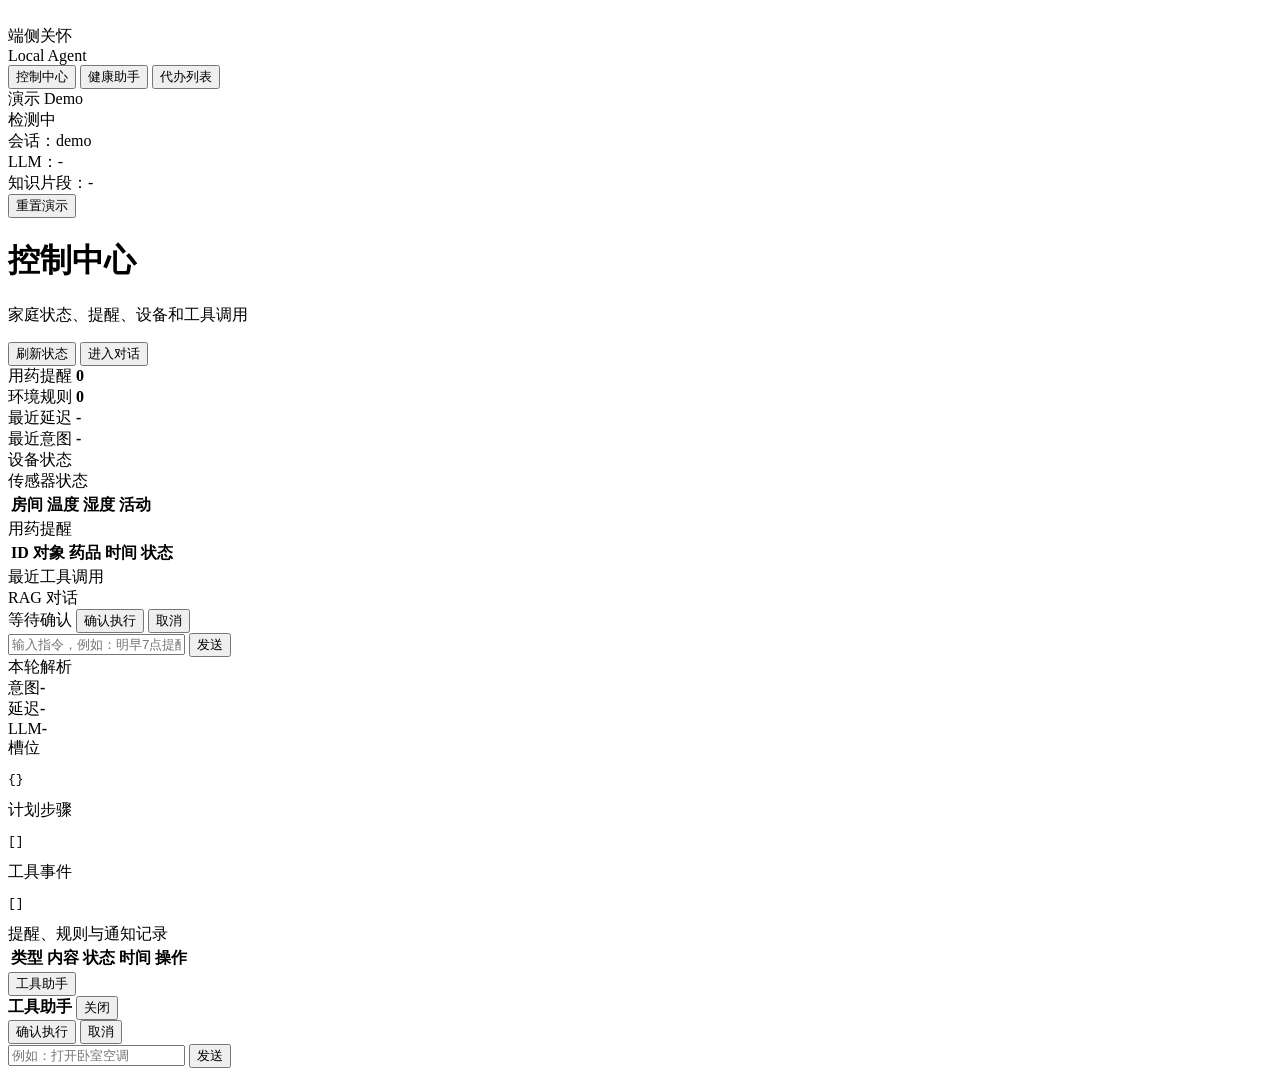
==== algorithm/showcase_java/showcase-server/src/main/resources/static/index.html @ 96845a77 "新增java初始代码" ====
<!doctype html>
<html lang="zh-CN">
<head>
    <meta charset="UTF-8">
    <meta name="viewport" content="width=device-width, initial-scale=1.0">
    <title>老人关怀端侧智能体</title>
    <link rel="stylesheet" href="/styles.css">
</head>
<body>
<div class="app-shell">
    <aside class="sidebar">
        <div class="brand">
            <img class="brand-image" alt="老人关怀" src="[data-uri]">
            <div>
                <div class="brand-title">端侧关怀</div>
                <div class="brand-subtitle">Local Agent</div>
            </div>
        </div>

        <nav class="nav-list" aria-label="主导航">
            <button class="nav-item active" data-page="dashboard">控制中心</button>
            <button class="nav-item" data-page="assistant">健康助手</button>
            <button class="nav-item" data-page="tasks">代办列表</button>
        </nav>

        <section class="demo-panel" aria-label="演示 Demo">
            <div class="side-section-title">演示 Demo</div>
            <div class="demo-list" id="demoList"></div>
        </section>

        <div class="side-status" aria-live="polite">
            <div class="status-row">
                <span class="status-dot" id="pythonDot"></span>
                <span id="pythonStatus">检测中</span>
            </div>
            <div class="status-line">会话：<span id="sessionLabel">demo</span></div>
            <div class="status-line">LLM：<span id="llmStatus">-</span></div>
            <div class="status-line">知识片段：<span id="kbChunks">-</span></div>
            <button class="reset-button" id="resetButton">重置演示</button>
        </div>
    </aside>

    <main class="main-content">
        <header class="topbar">
            <div>
                <h1 id="pageTitle">控制中心</h1>
                <p id="pageSubtitle">家庭状态、提醒、设备和工具调用</p>
            </div>
            <div class="top-actions">
                <button class="secondary-button" id="refreshButton">刷新状态</button>
                <button class="primary-button" data-page-link="assistant">进入对话</button>
            </div>
        </header>

        <section class="page active" id="page-dashboard">
            <div class="metric-strip">
                <div class="metric">
                    <span>用药提醒</span>
                    <strong id="metricReminders">0</strong>
                </div>
                <div class="metric">
                    <span>环境规则</span>
                    <strong id="metricRules">0</strong>
                </div>
                <div class="metric">
                    <span>最近延迟</span>
                    <strong id="metricLatency">-</strong>
                </div>
                <div class="metric">
                    <span>最近意图</span>
                    <strong id="metricIntent">-</strong>
                </div>
            </div>

            <div class="content-grid">
                <section class="panel">
                    <div class="panel-title">设备状态</div>
                    <div class="device-grid" id="deviceGrid"></div>
                </section>

                <section class="panel">
                    <div class="panel-title">传感器状态</div>
                    <div class="table-wrap">
                        <table>
                            <thead>
                            <tr><th>房间</th><th>温度</th><th>湿度</th><th>活动</th></tr>
                            </thead>
                            <tbody id="sensorRows"></tbody>
                        </table>
                    </div>
                </section>

                <section class="panel wide">
                    <div class="panel-title">用药提醒</div>
                    <div class="table-wrap">
                        <table>
                            <thead>
                            <tr><th>ID</th><th>对象</th><th>药品</th><th>时间</th><th>状态</th></tr>
                            </thead>
                            <tbody id="reminderRows"></tbody>
                        </table>
                    </div>
                </section>

                <section class="panel wide">
                    <div class="panel-title">最近工具调用</div>
                    <div class="timeline" id="toolTimeline"></div>
                </section>
            </div>
        </section>

        <section class="page" id="page-assistant">
            <div class="assistant-layout">
                <section class="panel chat-panel">
                    <div class="panel-title">RAG 对话</div>
                    <div class="chat-log" id="chatLog"></div>
                    <div class="confirm-bar hidden" id="confirmBar">
                        <span id="confirmText">等待确认</span>
                        <button class="primary-button" id="confirmYes">确认执行</button>
                        <button class="secondary-button" id="confirmNo">取消</button>
                    </div>
                    <form class="chat-input-row" id="chatForm">
                        <input id="chatInput" autocomplete="off" placeholder="输入指令，例如：明早7点提醒奶奶吃降压药">
                        <button class="primary-button" type="submit">发送</button>
                    </form>
                </section>

                <section class="panel analysis-panel">
                    <div class="panel-title">本轮解析</div>
                    <div class="analysis-grid">
                        <div><span>意图</span><strong id="analysisIntent">-</strong></div>
                        <div><span>延迟</span><strong id="analysisLatency">-</strong></div>
                        <div><span>LLM</span><strong id="analysisLlm">-</strong></div>
                    </div>
                    <div class="json-block">
                        <div class="json-title">槽位</div>
                        <pre id="analysisSlots">{}</pre>
                    </div>
                    <div class="json-block">
                        <div class="json-title">计划步骤</div>
                        <pre id="analysisPlan">[]</pre>
                    </div>
                    <div class="json-block">
                        <div class="json-title">工具事件</div>
                        <pre id="analysisTools">[]</pre>
                    </div>
                    <div class="refs" id="knowledgeRefs"></div>
                </section>
            </div>
        </section>

        <section class="page" id="page-tasks">
            <section class="panel">
                <div class="panel-title">提醒、规则与通知记录</div>
                <div class="table-wrap">
                    <table>
                        <thead>
                        <tr><th>类型</th><th>内容</th><th>状态</th><th>时间</th><th>操作</th></tr>
                        </thead>
                        <tbody id="taskRows"></tbody>
                    </table>
                </div>
            </section>
        </section>
    </main>
</div>

<button class="floating-button" id="floatOpen">工具助手</button>
<section class="floating-chat hidden" id="floatChat" aria-label="工具助手浮窗">
    <div class="floating-head">
        <strong>工具助手</strong>
        <button id="floatClose" aria-label="关闭">关闭</button>
    </div>
    <div class="float-log" id="floatLog"></div>
    <div class="float-confirm hidden" id="floatConfirm">
        <button class="primary-button" id="floatConfirmYes">确认执行</button>
        <button class="secondary-button" id="floatConfirmNo">取消</button>
    </div>
    <form class="float-form" id="floatForm">
        <input id="floatInput" autocomplete="off" placeholder="例如：打开卧室空调">
        <button type="submit">发送</button>
    </form>
</section>

<script src="/app.js"></script>
</body>
</html>
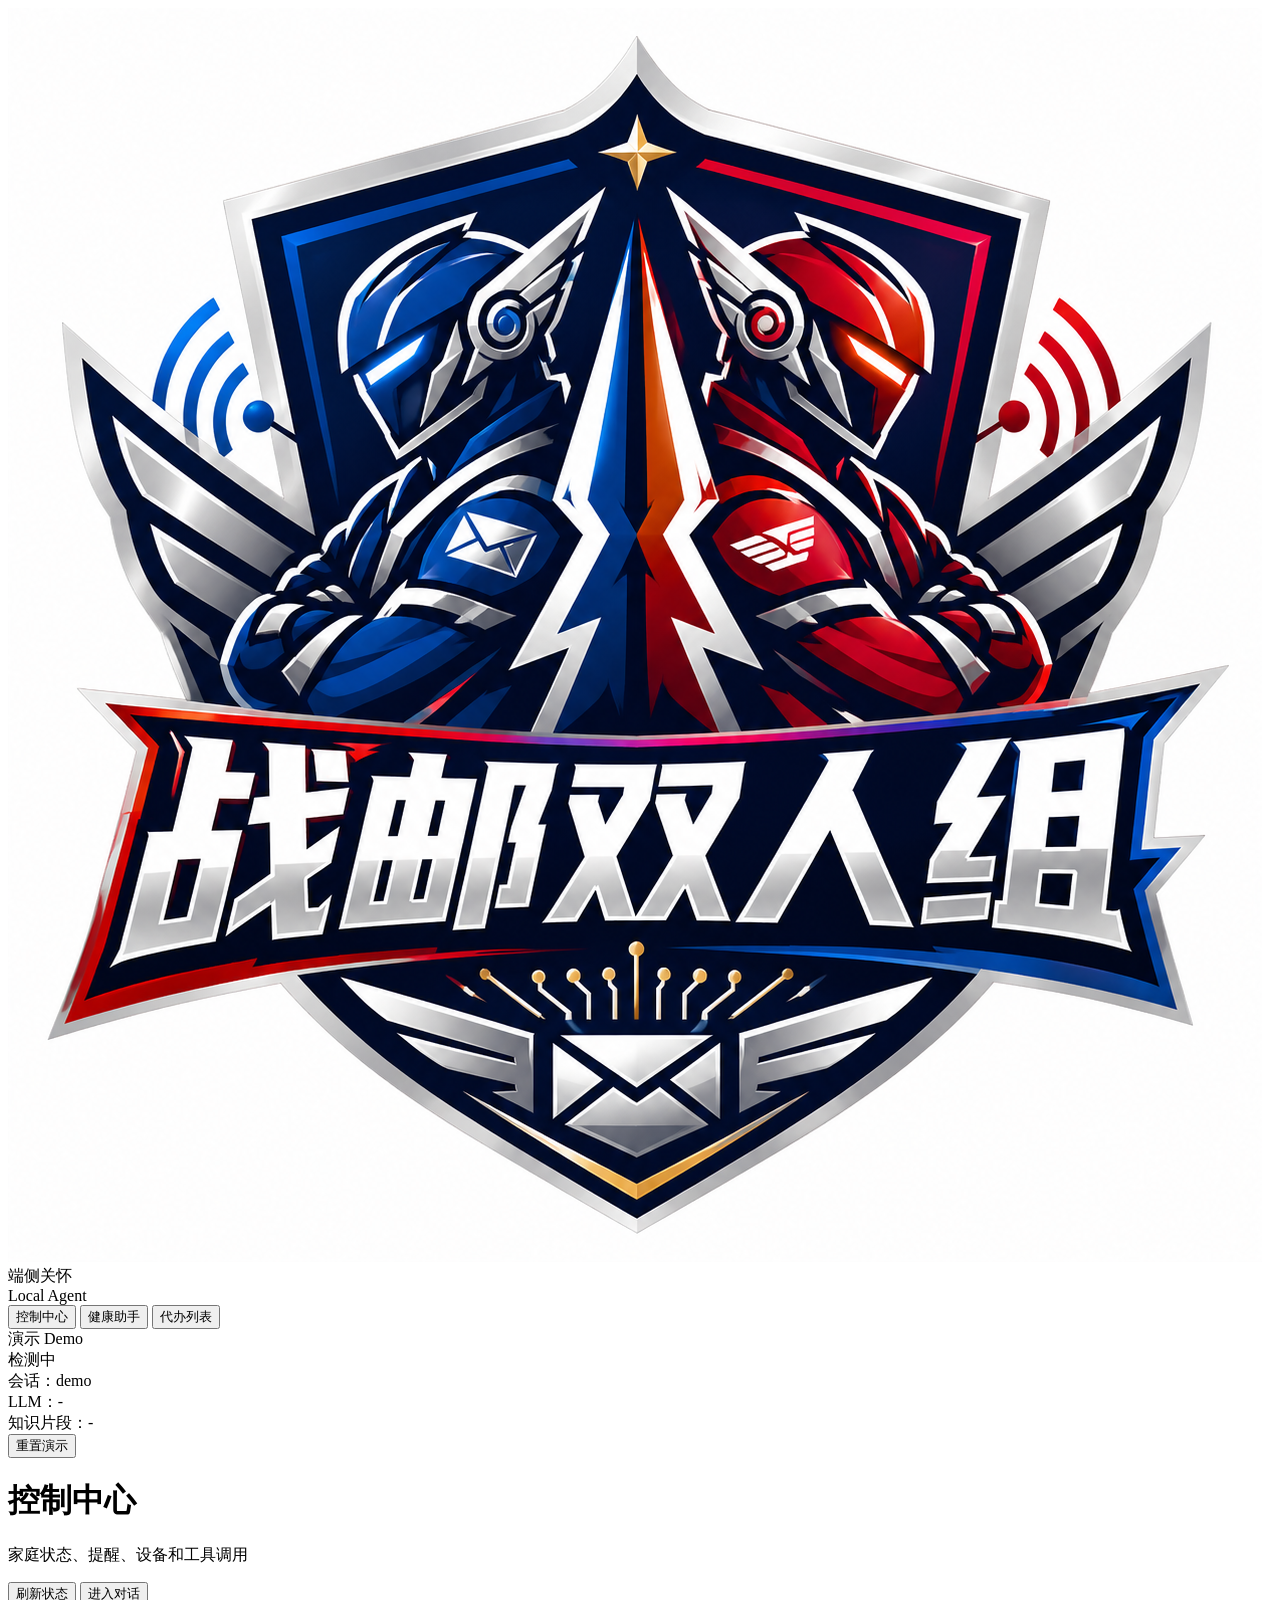
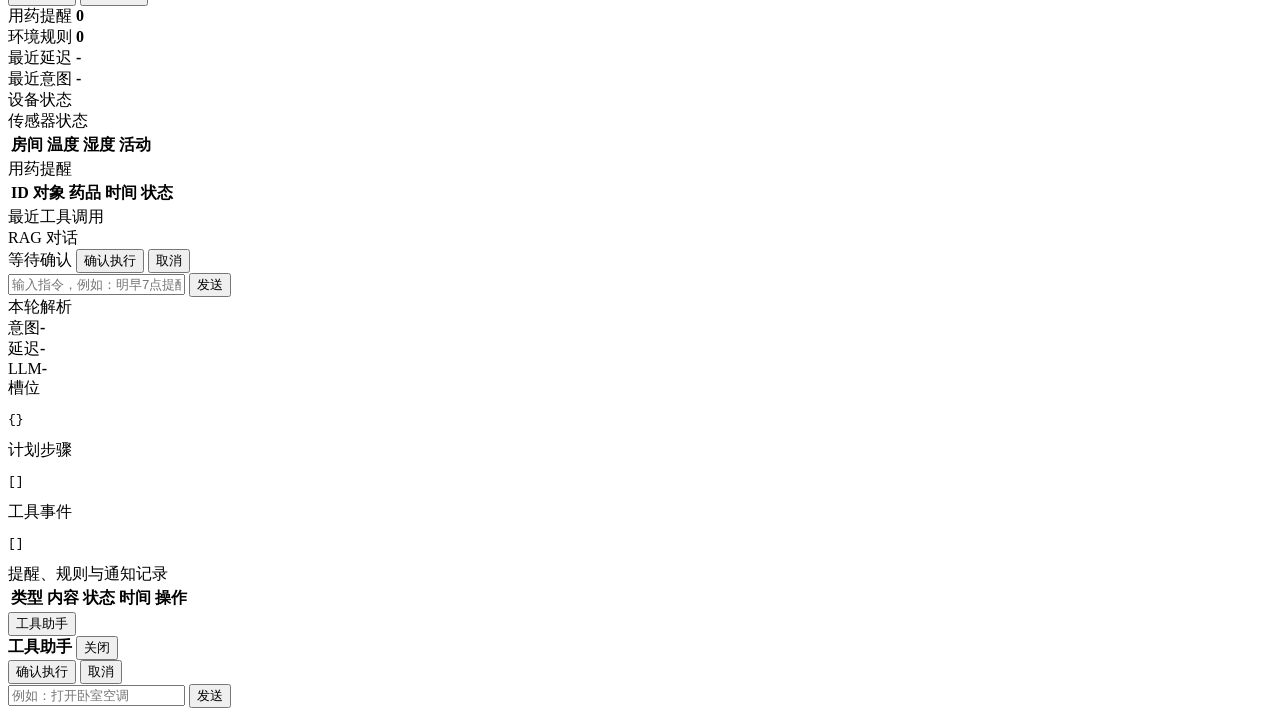
==== commit 6e984b80: "更新知识卡片" ====
--- a/algorithm/showcase_java/showcase-server/src/main/resources/static/index.html
+++ b/algorithm/showcase_java/showcase-server/src/main/resources/static/index.html
@@ -10,7 +10,7 @@
 <div class="app-shell">
     <aside class="sidebar">
         <div class="brand">
-            <img class="brand-image" alt="老人关怀" src="[data-uri]">
+            <img class="brand-image" alt="老人关怀" src="img/TeamLogo.png">
             <div>
                 <div class="brand-title">端侧关怀</div>
                 <div class="brand-subtitle">Local Agent</div>
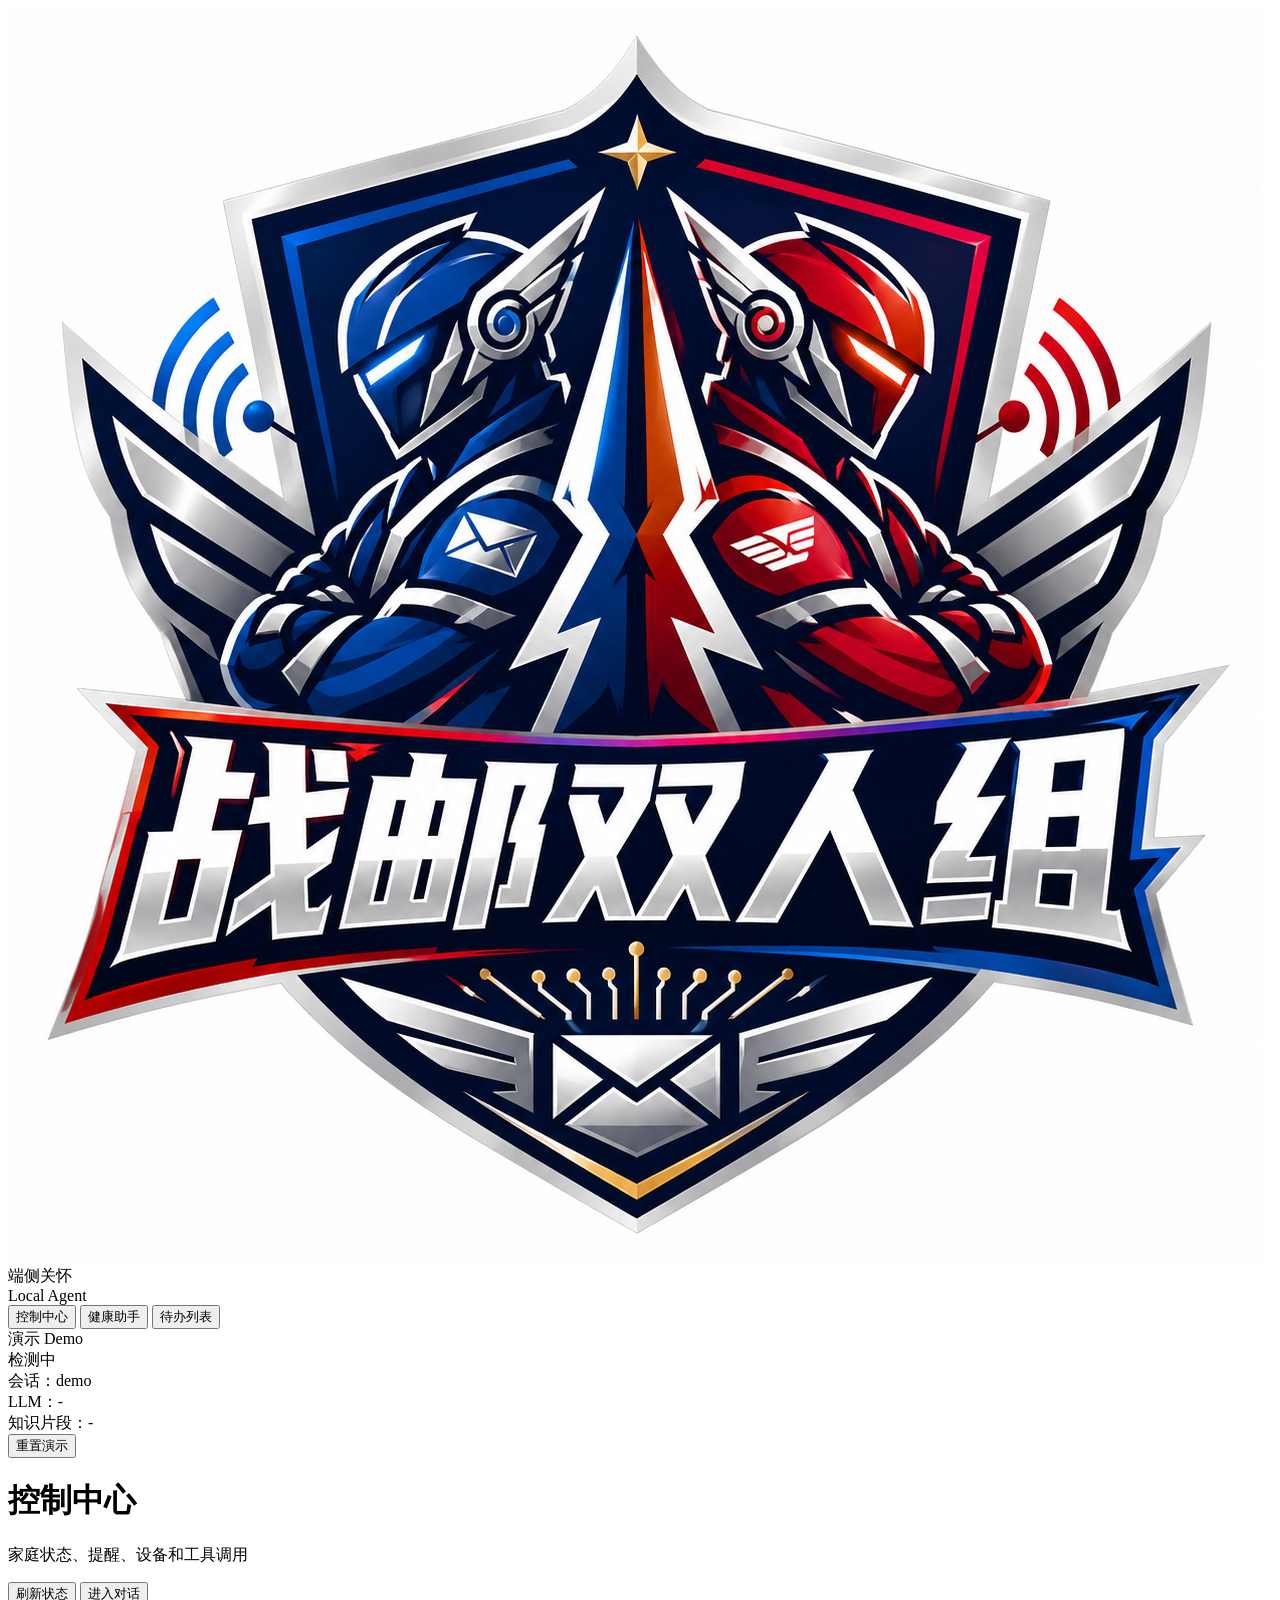
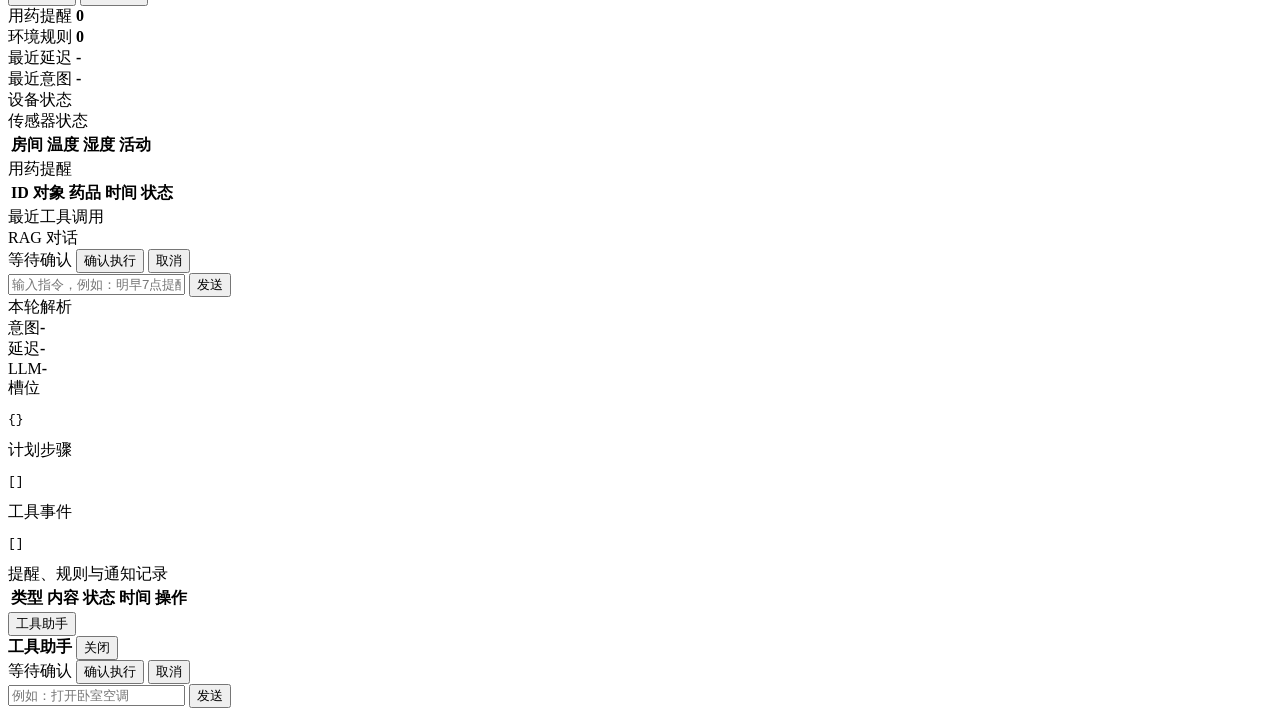
==== commit fc8e4e19: "前后端联调通过" ====
--- a/algorithm/showcase_java/showcase-server/src/main/resources/static/index.html
+++ b/algorithm/showcase_java/showcase-server/src/main/resources/static/index.html
@@ -20,7 +20,7 @@
         <nav class="nav-list" aria-label="主导航">
             <button class="nav-item active" data-page="dashboard">控制中心</button>
             <button class="nav-item" data-page="assistant">健康助手</button>
-            <button class="nav-item" data-page="tasks">代办列表</button>
+            <button class="nav-item" data-page="tasks">待办列表</button>
         </nav>
 
         <section class="demo-panel" aria-label="演示 Demo">
@@ -173,6 +173,7 @@
     </div>
     <div class="float-log" id="floatLog"></div>
     <div class="float-confirm hidden" id="floatConfirm">
+        <span id="floatConfirmText">等待确认</span>
         <button class="primary-button" id="floatConfirmYes">确认执行</button>
         <button class="secondary-button" id="floatConfirmNo">取消</button>
     </div>
